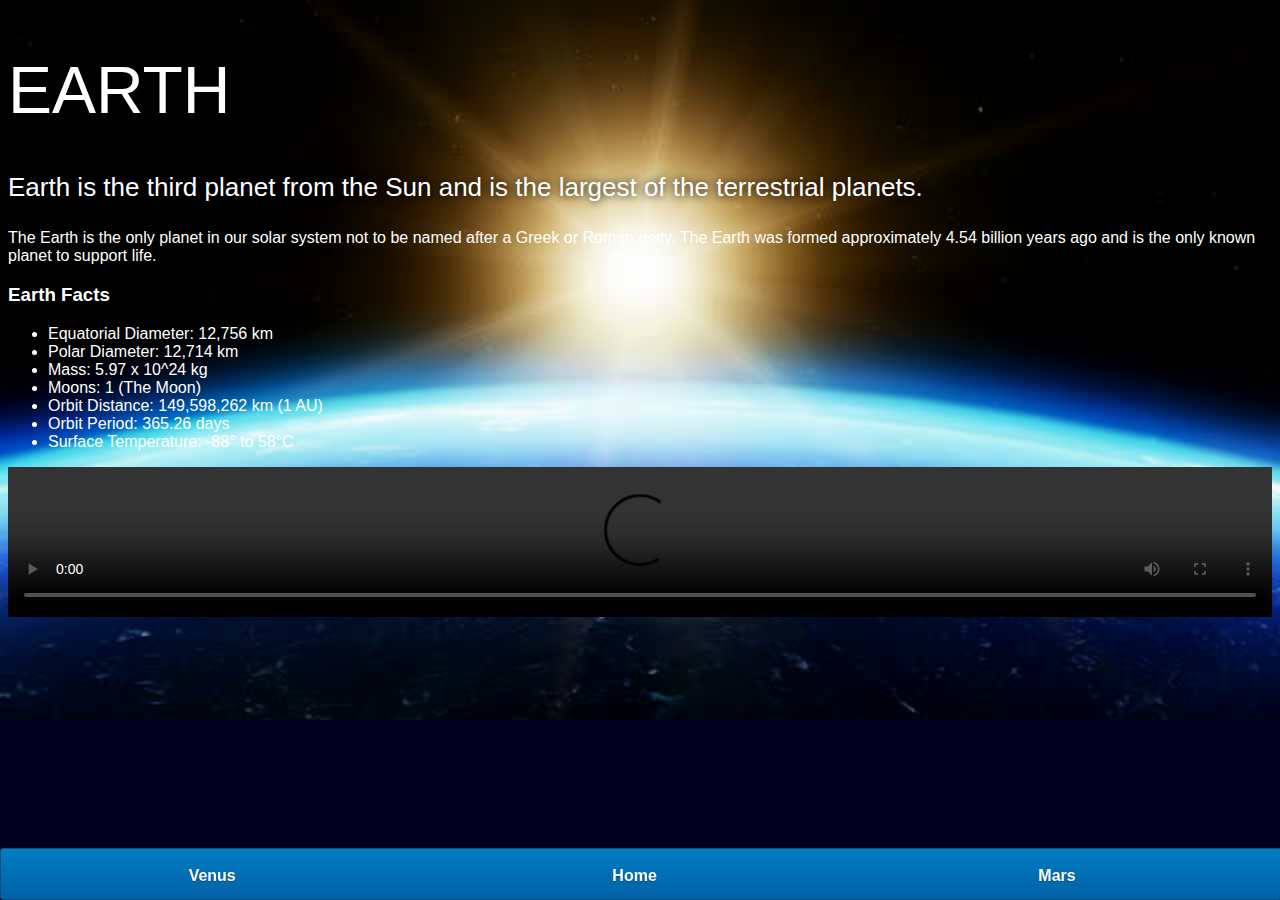
==== earth.html @ 205c465b "first commit" ====
<!DOCTYPE html>
<html>
    <head>
        <title>Solar System</title>
        <link rel="stylesheet" href="style-pages.css"/>
    </head>
    <body>
        <div id="main">
            <div id="content">
                <h1>Earth</h1>
                <p class="intro">
                    Earth is the third planet from the Sun and is the largest of the terrestrial planets. 
                </p>             

                <p>
                    The Earth is the only planet in our solar system not to be named after a Greek or Roman deity. The Earth was formed approximately 4.54 billion years ago and is the only known planet to support life.
                </p>

                <h3>Earth Facts</h3>
                <ul>
                    <li>Equatorial Diameter:	12,756 km</li>
                    <li>Polar Diameter:	12,714 km</li>
                    <li>Mass:	5.97 x 10^24 kg</li>
                    <li>Moons:	1 (The Moon)</li>
                    <li>Orbit Distance:	149,598,262 km (1 AU)</li>
                    <li>Orbit Period:	365.26 days</li>
                    <li>Surface Temperature:	-88&deg; to 58&deg;C</li>
                </ul>
                <video id="video" controls>
                    <source src="videos/earth-video.mp4" type="video/mp4">
                </video>
            </div>

            <div id="tabs-botton">

                <a href="venus.html">Venus</a>
                <a href="index.html">Home</a>
                <a href="mars.html">Mars</a>

            </div>
        </div>
    </body>
</html>
---- style-pages.css ----
body{
    margin: 0;
    padding: 0;
    width: 100%;
    background-color: #000020;
    font-family: sans-serif;
    background-image: url('Images/earth-sunrise.jpg');
    background-repeat: no-repeat;
    background-size: 100%;
    color: #ffffff;
}

h1{
    font-weight: 100;
    font-size: 66px;
    text-shadow: 0 0 10px #000000;
    text-transform: uppercase;
}

p.intro{
    font-size: 26px;
    font-weight: 200;
    text-shadow: 0 0 10px #000000;
}

#content{
    margin-bottom: 50px;
    padding: 8px;
}

#video{
    width: 100%;
}

/*======================== BOTTOM TABS =================*/

#tabs-botton{
    position: fixed;
    bottom: 0;
    left: 0;
    z-index: 500;
    display: inline-block;
    width: 100%;
    height: 50px;

    box-shadow: insert 0px 1px 0px #54a3f7;
    background: linear-gradient(#007dc1, #0061a7);
    border-radius: 3px;
    border: 1px solid #124d77;

}

#tabs-botton a{
    float: left;
    display: block;
    width: 33%;
    height: 35px;
    font-weight: 700;
    color: white;
    text-align: center;
    text-decoration: none;
    text-shadow: 0px 1px 0px #154682;
    padding-top: 18px;

}
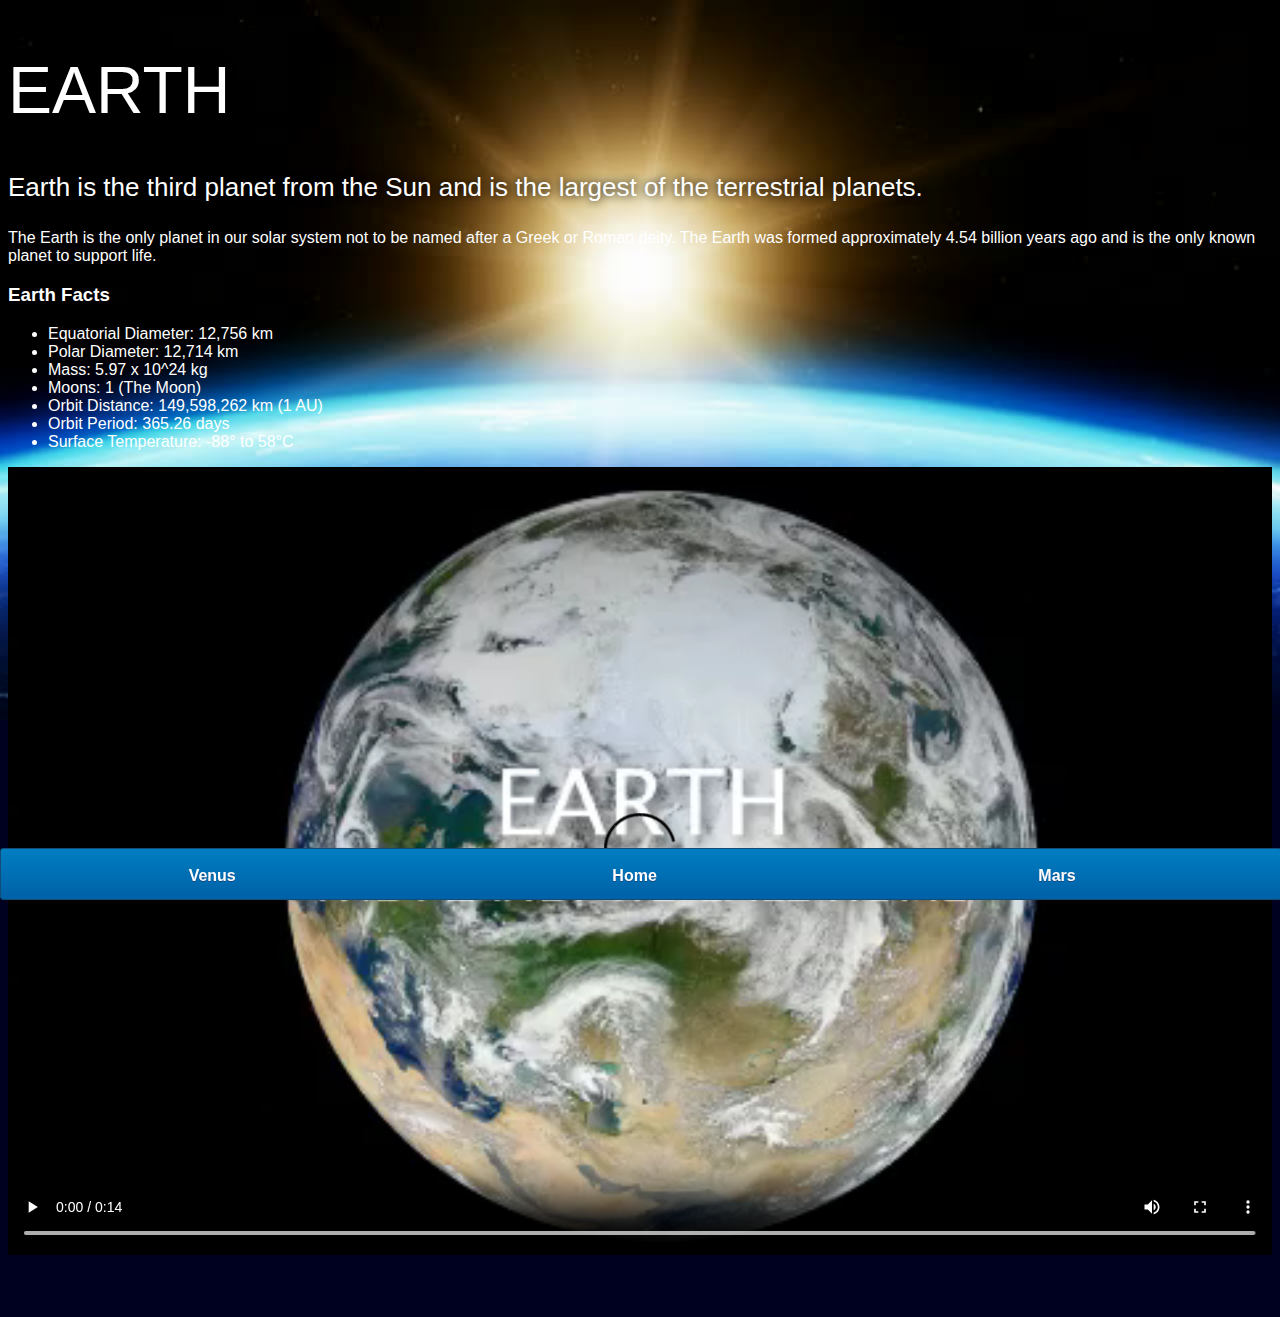
==== commit f10c322c: "second commit" ====
--- a/earth.html
+++ b/earth.html
@@ -27,7 +27,7 @@
                     <li>Surface Temperature:	-88&deg; to 58&deg;C</li>
                 </ul>
                 <video id="video" controls>
-                    <source src="videos/earth-video.mp4" type="video/mp4">
+                    <source src="Videos/earth-video.mp4" type="video/mp4">
                 </video>
             </div>
 
